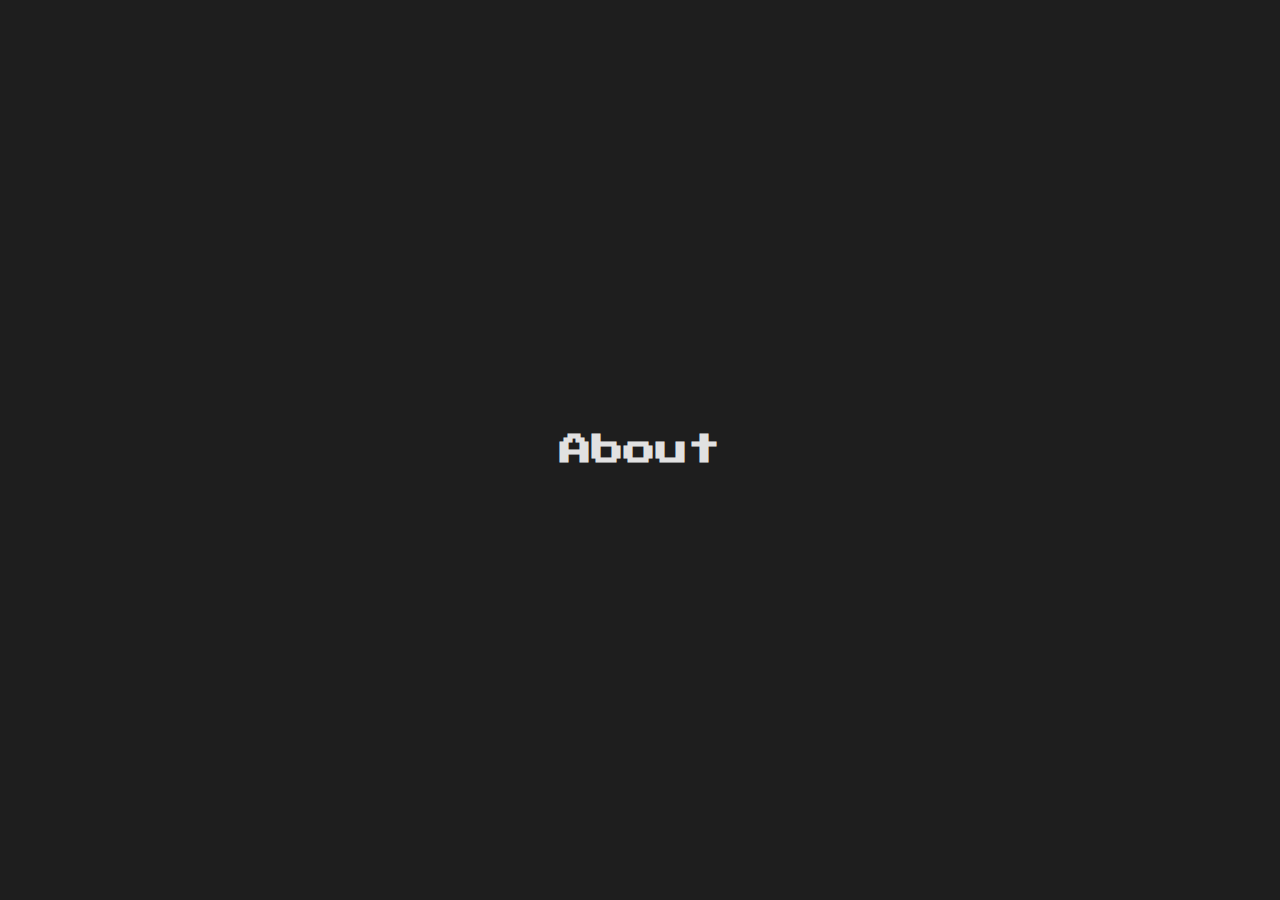
==== about.html @ b2b4aee9 "Init" ====
<!DOCTYPE html>
<html lang="en">
  <head>
    <meta charset="UTF-8" />
    <meta http-equiv="X-UA-Compatible" content="IE=edge" />
    <meta name="viewport" content="width=device-width, initial-scale=1.0" />
    <title>BitHigher</title>
    <link rel="stylesheet" href="./styles/about.css" />
    <link rel="icon" href="./images/horse-avatar.png" />
  </head>
  <body>
    <section>
      <h1>About</h1>
    </section>
  </body>
</html>
---- styles/about.css ----
@import "./_global.css";
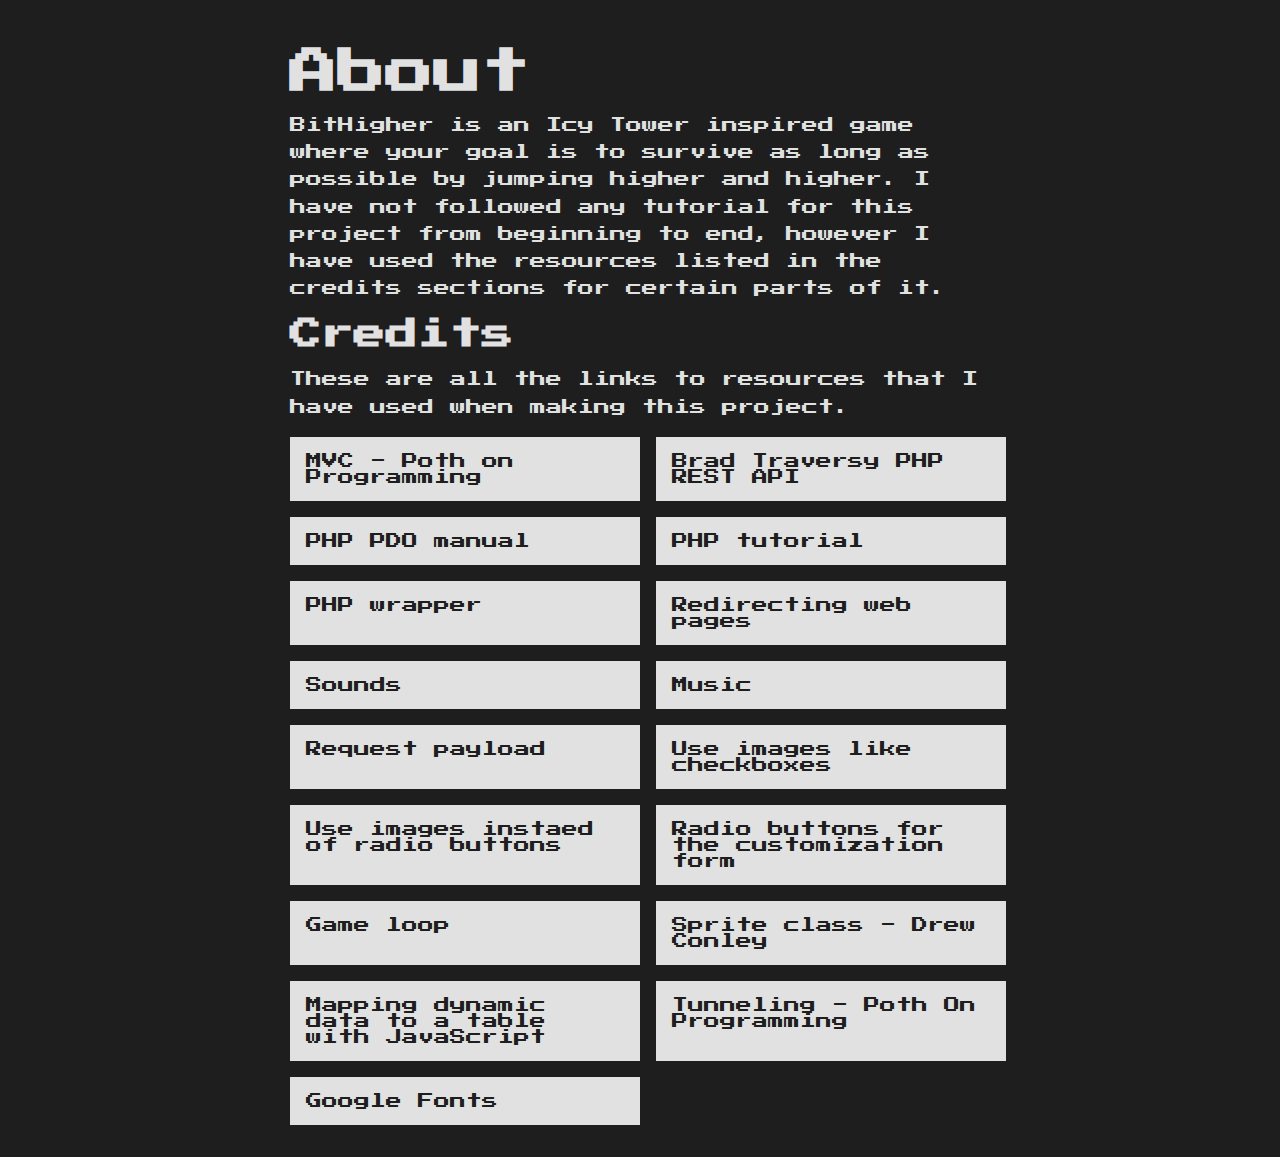
==== commit 875793d3: "initial commit" ====
--- a/about.html
+++ b/about.html
@@ -10,7 +10,96 @@
   </head>
   <body>
     <section>
-      <h1>About</h1>
+      <h1 id="title">About</h1>
+      <p id="desc">
+        BitHigher is an Icy Tower inspired game where your goal is to survive as
+        long as possible by jumping higher and higher. I have not followed any
+        tutorial for this project from beginning to end, however I have used the
+        resources listed in the credits sections for certain parts of it.
+      </p>
+      <div class="credits">
+        <h1>Credits</h1>
+        <p>
+          These are all the links to resources that I have used when making this
+          project.
+        </p>
+        <div class="credits-list">
+          <a
+            href="https://www.javacodegeeks.com/2012/02/building-games-using-mvc-pattern.html"
+            target="_blank"
+            >MVC - Poth on Programming</a
+          >
+          <a href="https://www.youtube.com/watch?v=OEWXbpUMODk" target="_blank"
+            >Brad Traversy PHP REST API</a
+          >
+          <a href="https://www.php.net/manual/en/book.pdo.php" target="_blank"
+            >PHP PDO manual</a
+          >
+          <a
+            href="https://www.phptutorial.net/php-pdo/
+          "
+            target="_blank"
+            >PHP tutorial</a
+          >
+          <a
+            href="https://www.php.net/manual/en/wrappers.php.php"
+            target="_blank"
+            >PHP wrapper
+          </a>
+          <a
+            href="https://stackoverflow.com/questions/17502071/transfer-data-from-one-html-file-to-another"
+            target="_blank"
+            >Redirecting web pages</a
+          >
+          <a
+            href="https://soundsbydane.itch.io/8-bit-sound-pack"
+            target="_blank"
+            >Sounds</a
+          >
+          <a href="http://teknoaxe.com/Link_Code_3.php?q=1553" target="_blank"
+            >Music</a
+          >
+          <a
+            href="https://stackoverflow.com/questions/9597052/how-to-retrieve-request-payload"
+            target="_blank"
+            >Request payload</a
+          >
+          <a
+            href="https://stackoverflow.com/questions/30663562/use-images-like-checkboxes/30663705#30663705"
+            target="_blank"
+            >Use images like checkboxes</a
+          >
+          <a
+            href="https://stackoverflow.com/questions/17541614/use-images-instead-of-radio-buttons/17541916#17541916"
+            target="_blank"
+            >Use images instaed of radio buttons</a
+          >
+          <a
+            href="https://markheath.net/post/customize-radio-button-css"
+            target="_blank"
+            >Radio buttons for the customization form</a
+          >
+          <a
+            href="http://gameprogrammingpatterns.com/game-loop.html"
+            target="_blank"
+            >Game loop</a
+          >
+          <a
+            href="https://www.youtube.com/watch?v=Wo9tP6aBmr8&t=757s"
+            target="_blank"
+            >Sprite class - Drew Conley</a
+          >
+          <a
+            href="https://stackoverflow.com/questions/29454620/map-a-javascript-array-to-html-table"
+            target="_blank"
+            >Mapping dynamic data to a table with JavaScript</a
+          >
+          <a href="https://www.youtube.com/watch?v=VpSWuywFlC8" target="_blank"
+            >Tunneling - Poth On Programming</a
+          >
+          <a href="https://fonts.google.com" target="_blank">Google Fonts</a>
+        </div>
+      </div>
     </section>
   </body>
 </html>
--- a/styles/about.css
+++ b/styles/about.css
@@ -1 +1,32 @@
 @import "./_global.css";
+
+body section {
+  margin: 2rem;
+}
+#title {
+  font-size: 3rem;
+}
+h1 {
+  margin: 1rem 0;
+}
+p {
+  margin: 1rem 0;
+  line-height: 1.7rem;
+}
+a {
+  margin: 0.5rem;
+  width: 100%;
+}
+@media (min-width: 900px) {
+  body section {
+    max-width: 700px;
+  }
+  a {
+      margin: 0;
+  }
+  .credits-list {
+    display: grid;
+    grid-template-columns: 50% 50%;
+    grid-gap: 1em 1em;
+  }
+}
